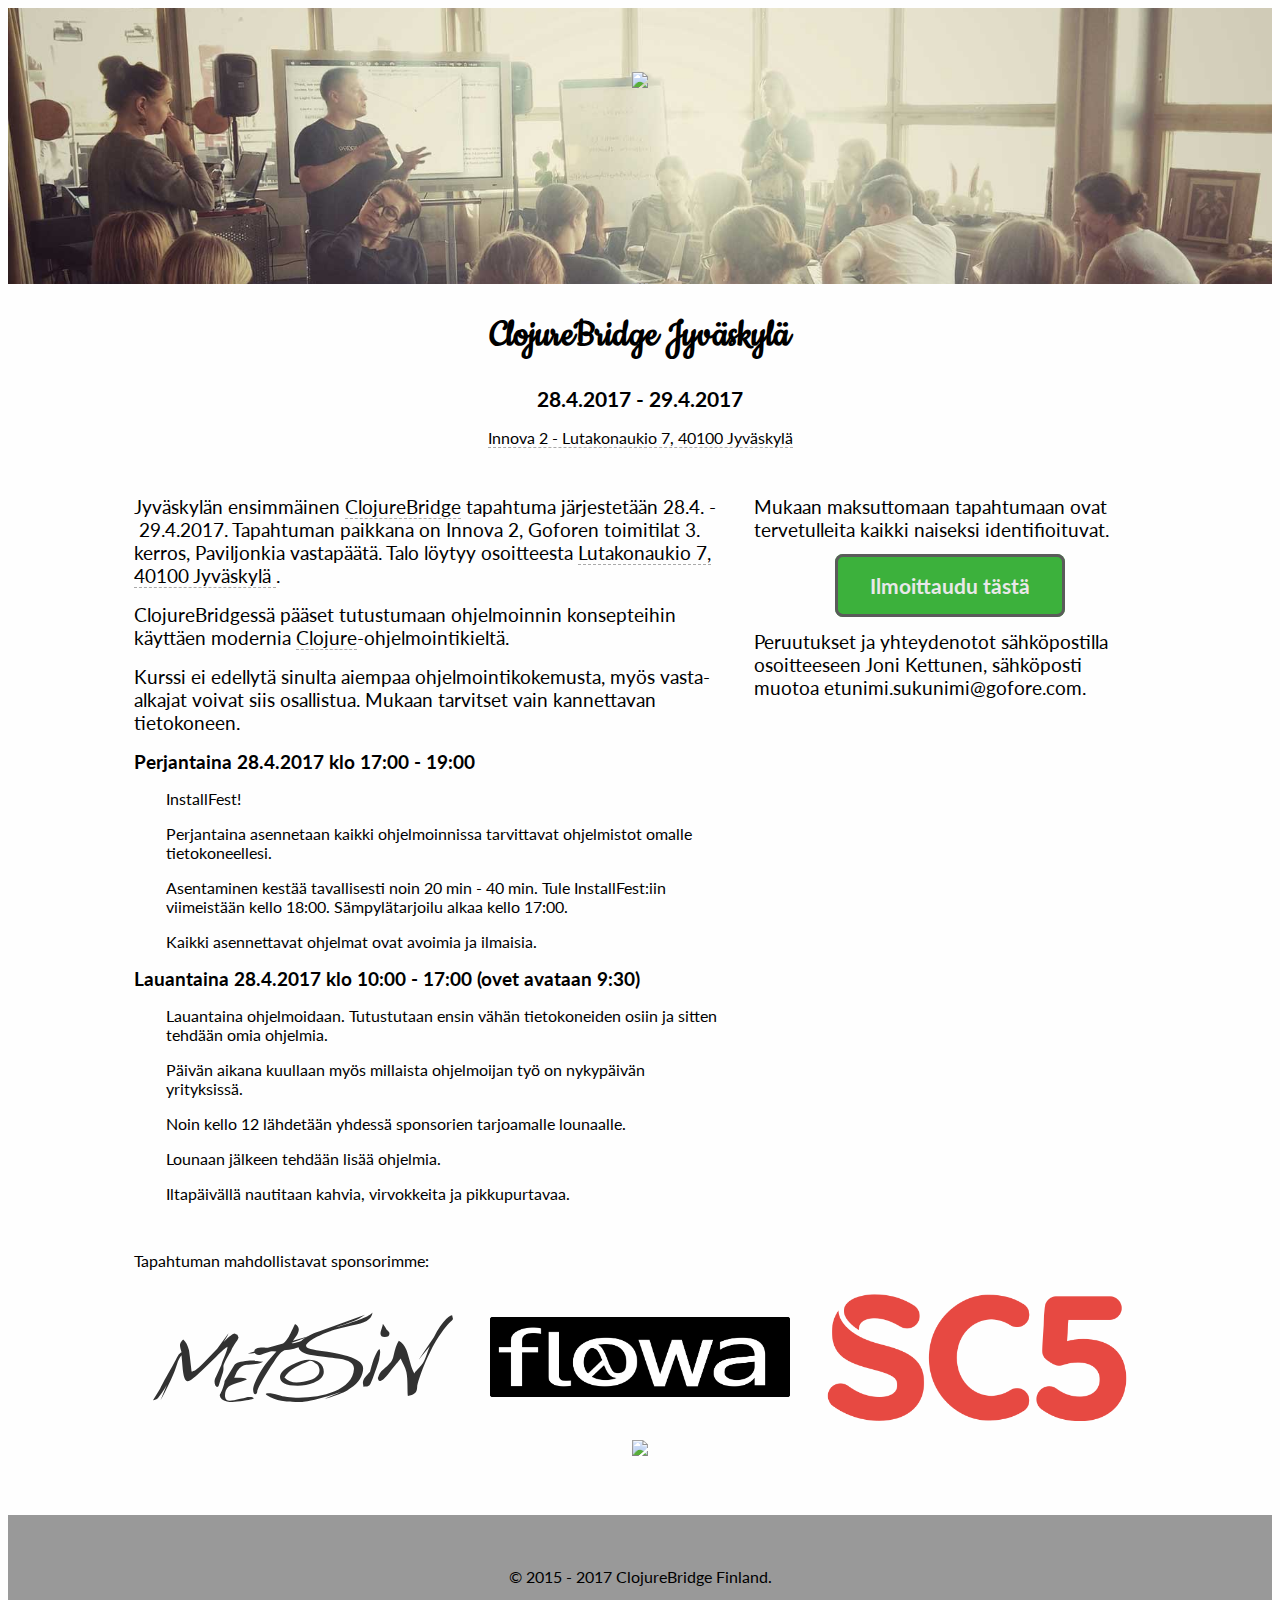
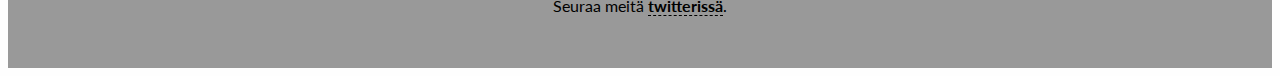
==== events/jyvaskyla-20170428/index.html @ 1cb4f58c "Merge pull request #2 from KettuJKL/gh-pages" ====
<!DOCTYPE html>
<html lang="en">
<head>

  <title>ClojureBridge - Jyväskylä 28.4.2017 - 29.4.2017</title>

  <meta charset="utf-8">
  <meta content="IE=edge" http-equiv="X-UA-Compatible">
  <meta content="width=device-width, initial-scale=1, maximum-scale=1, user-scalable=no" name="viewport">

  <!-- General -->
  <meta name="language"     content="fi">
  <meta name="keywords"     content="clojure, clojurebridge, programming, training, gender equality, finland, ohjelmointi, opiskelu, tasaarvo, suomi, jyväskylä, jyvaskyla">
  <meta name="description"  content="ClojureBridge koulutus Jyväskylässä">
  <meta name="subject"      content="ClojureBridge Finland yhteisö">
  <meta name="robots"       content="index,follow">
  <meta name="googlebot"    content="index,follow">
  <meta name="google"       content="nositelinkssearchbox">
  <meta name="abstract"     content="ClojureBridge koulutus Jyväskylässä">
  <meta name="topic"        content="ClojureBridge Finland yhteisö">
  <meta name="summary"      content="ClojureBridge Finland yhteisö">
  <meta name="reply-to"     content="clojurebridge@metosin.fi">
  <meta name="owner"        content="ClojureBridge Finland yhteisö">
  <meta name="url"          content="http://clojurebridge.fi/events/jyvaskyla-20170428">
  <meta name="identifier-URL" content="http://clojurebridge.fi/events/jyvaskyla-20170428">

  <!-- FB: -->
  <meta property="og:url"         content="http://clojurebridge.fi/events/jyvaskyla-20170428">
  <meta property="og:type"        content="website">
  <meta property="og:title"       content="ClojureBridge koulutus Jyväskylässä">
  <meta property="og:image"       content="http://clojurebridge.fi/img/cljbridge-zorcam.jpg">
  <meta property="og:description" content="Ohjelmoinnin opetusta naisille Jyväskylässä">
  <meta property="og:site_name"   content="ClojureBridge Finland">
  <meta property="og:locale"      content="fi_FI">
  <meta property="article:author" content="clojurebridge@metosin.fi">

  <!-- Twitter: -->
  <meta name="twitter:card"        content="summary">
  <meta name="twitter:site"        content="@ClojureBridgeFI">
  <meta name="twitter:creator"     content="@jarppe">
  <meta name="twitter:url"         content="http://clojurebridge.fi/events/jyvaskyla-20170428">
  <meta name="twitter:title"       content="ClojureBridge koulutus Jyväskylässä">
  <meta name="twitter:description" content="Ohjelmoinnin opetusta naisille Jyväskylässä">
  <meta name="twitter:image"       content="https://clojurebridge.fi/img/cljbridge-zorcam.jpg">

  <!-- Content styles: -->
  <link href="http://fonts.googleapis.com/css?family=Lato:300|Cookie" rel="stylesheet" type="text/css">
  <link href="http://cdnjs.cloudflare.com/ajax/libs/normalize/4.1.1/normalize.min.css" rel="stylesheet" type="text/css">
  <link href="../../css/styles.css" rel="stylesheet" type="text/css">
  <link href="styles.css" rel="stylesheet" type="text/css">

</head>
<body>

<header>
  <a href="http://clojurebridge.fi/">
    <img class="clojurebridge-logo" src="../../img/clojurebridge-logo.png">
  </a>
</header>

<article>

  <h1>ClojureBridge Jyväskylä</h1>
  <h2>28.4.2017 - 29.4.2017</h2>

  <section class="address">
    <a href="https://www.google.fi/maps/place/Lutakonaukio+7,+40100+Jyv%C3%A4skyl%C3%A4/@62.2400088,25.7533083,17z/data=!3m1!4b1!4m5!3m4!1s0x46857411ac705a2b:0x710f3313349b0a92!8m2!3d62.2400063!4d25.755497">
      Innova 2 - Lutakonaukio 7, 40100 Jyväskylä
    </a>
  </section>

  <section class="intro">
    <div class="left">
      <p>
        Jyväskylän ensimmäinen
        <a href="http://clojurebridge.fi/">ClojureBridge</a>
        tapahtuma järjestetään 28.4.&nbsp;-&nbsp;29.4.2017. Tapahtuman paikkana on
       Innova 2, Goforen toimitilat 3. kerros, Paviljonkia vastapäätä. Talo löytyy osoitteesta
        <a href="https://www.google.fi/maps/place/Lutakonaukio+7,+40100+Jyv%C3%A4skyl%C3%A4/@62.2400088,25.7533083,17z/data=!3m1!4b1!4m5!3m4!1s0x46857411ac705a2b:0x710f3313349b0a92!8m2!3d62.2400063!4d25.755497">
          Lutakonaukio 7, 40100 Jyväskylä
        </a>.
      </p>
      <p>
        ClojureBridgessä pääset tutustumaan ohjelmoinnin konsepteihin käyttäen modernia
        <a href="http://www.clojure.org/">Clojure</a>-ohjelmointikieltä.
      </p>
      <p>
        Kurssi ei edellytä sinulta aiempaa ohjelmointikokemusta, myös vasta-alkajat voivat
        siis osallistua. Mukaan tarvitset vain kannettavan tietokoneen.
      </p>

      <div class="agenda">
        <p>Perjantaina 28.4.2017 klo 17:00 - 19:00</p>
        <p>
          InstallFest!
        </p>
        <p>
          Perjantaina asennetaan kaikki ohjelmoinnissa tarvittavat
          ohjelmistot omalle tietokoneellesi.
        </p>
        <p>
          Asentaminen kestää tavallisesti noin 20 min - 40 min. Tule
          InstallFest:iin viimeistään kello 18:00. Sämpylätarjoilu
          alkaa kello 17:00.
        </p>
        <p>
          Kaikki asennettavat ohjelmat ovat avoimia ja ilmaisia.
        </p>
      </div>

      <div class="agenda">
        <p>Lauantaina 28.4.2017 klo 10:00 - 17:00 (ovet avataan 9:30)</p>
        <p>
          Lauantaina ohjelmoidaan. Tutustutaan ensin vähän tietokoneiden
          osiin ja sitten tehdään omia ohjelmia.
        </p>
        <p>
          Päivän aikana kuullaan myös millaista ohjelmoijan työ on
          nykypäivän yrityksissä.
        </p>
        <p>
          Noin kello 12 lähdetään yhdessä sponsorien tarjoamalle lounaalle.
        </p>
        <p>
          Lounaan jälkeen tehdään lisää ohjelmia.
        </p>
        <p>
          Iltapäivällä nautitaan kahvia, virvokkeita ja pikkupurtavaa.
        </p>
      </div>

    </div>

    <div class="right">
      <p>
        Mukaan maksuttomaan tapahtumaan ovat tervetulleita kaikki naiseksi identifioituvat.
      </p>
      <div class="register">
        <a href="https://www.eventbrite.com/e/clojurebridge-jyvaskyla-ohjelmointityopaja-naisille-tickets-33453439137">
          Ilmoittaudu tästä
        </a>
      </div>
      <p>
        Peruutukset ja yhteydenotot sähköpostilla osoitteeseen Joni Kettunen, sähköposti muotoa etunimi.sukunimi@gofore.com.
      </p>
    </div>
  </section>

  <section class="sponsors">
    <p>
      Tapahtuman mahdollistavat sponsorimme:
    </p>
    <div>
      <a href="http://www.metosin.fi"><img src="../../img/metosin.svg"/></a>
      <a href="http://www.flowa.fi"><img src="../../img/flowa.png" /></a>
      <a href="https://sc5.io"><img src="../../img/SC5.png" /></a>
      <a href="http://www.gofore.com"><img src="../../img/gofore-logo.png"/></a>
    </div>
  </section>

</article>

<footer>
  <div>&copy; 2015 - 2017 ClojureBridge Finland.</div>
  <div>Seuraa meitä <a href="https://twitter.com/ClojureBridgeFI">twitterissä</a>.</div>
</footer>

<script>
  (function(i,s,o,g,r,a,m){i['GoogleAnalyticsObject']=r;i[r]=i[r]||function(){
  (i[r].q=i[r].q||[]).push(arguments)},i[r].l=1*new Date();a=s.createElement(o),
  m=s.getElementsByTagName(o)[0];a.async=1;a.src=g;m.parentNode.insertBefore(a,m)
  })(window,document,'script','//www.google-analytics.com/analytics.js','ga');
  ga('create', 'UA-61930049-1', 'auto');
  ga('send', 'pageview');
</script>

</body>
</html>
---- css/styles.css ----
html {
  box-sizing: border-box;
  -webkit-font-smoothing: antialiased;
}

body {
  font-family: "Lato", sans-serif;
  background: #fefefe;
  color: #000;
  display: flex;
  flex-direction: column;
  align-items: stretch;
}

a {
  text-decoration: none;
  border-bottom: 1px dashed #aaa;
  color: #000;
}

a:hover {
  border-bottom: 1px solid #000;
}

h1, h2 {
  text-align: center;
}

h1 {
  font-size: 2.6rem;
  font-family: "Cookie", cursive;
}

h2 {
  font-size: 1.3rem;
}

h3 {
  font-size: 1.1rem;
}

p {
  margin: 1rem auto;
}

header {
  display: flex;
  flex-flow: column nowrap;
  align-items: center;
  justify-content: center;
  background: url('../img/cljbridge-zorcam.jpg');
  background-size: cover;
  background-repeat: no-repeat;
  background-position: 0px -120px;
  min-width: 1200px;
}

header .clojurebridge-logo {
  width: 120px;
  margin: 4rem auto;
  margin-bottom: 12rem;
}

article {
  width: 80%;
  margin-left: auto;
  margin-right: auto;
}

.main {
  display: flex;
  font-size: 1.2rem;
}

.info {
  flex: 3;
}

.info .sponsors {
  display: flex;
  flex-flow: row wrap;
  justify-content: space-around;
  align-items: center;
}

.info .sponsors img {
  width: 100px;
}

.info .sponsors a {
  border: none;
}

.events {
  margin-left: 3rem;
  flex: 2;
}

.events ul {
  list-style-type: circle;
}

.events ul li {
  padding: 0.2rem 0;
}

footer {
  margin-top: 3rem;
  background: #999;
  color: #000;
  padding: 3rem;
  text-align: center;
  display: flex;
  flex-direction: column;
  align-items: center;
}

footer a {
  text-decoration: none;
  border-bottom: 1px dashed #000;
  font-weight: bold;
}

footer div {
  padding: 0.3rem;
}

.event {

}

.event .todo {
  font-size: 2rem;
  font-style: italic;
  text-align: center;
}
---- events/jyvaskyla-20170428/styles.css ----
.address {
  text-align: center;
}

.intro {
  margin: 2rem 0;
  font-size: 1.2rem;
  display: flex;
  flex-direction: row;
  align-items: stretch;
}

.intro .left {
  flex: 3
}

.intro .right {
  flex: 2;
  padding-left: 2rem;
}

.register {
  margin: 2rem auto;
  text-align: center;
}

.register a {
  padding: 1rem 2rem;
  border-radius: 0.5rem;
  border: 3px solid #5b5b5b;
  background: #3cb13c;
  color: #e8e8e8;
  font-size: 1.3rem;
  font-weight: bold;
  transition: all 0.5s ease;
}

.register a:hover {
  border-color: #2e5b35;
  background: #48d248;
  color: #ffffff;
  box-shadow: 0 0 5px 5px rgba(9, 210, 9, 0.5);
}

.sponsors div {
  display: flex;
  flex-flow: row wrap;
  justify-content: space-around;
  align-items: center;
}

.sponsors div a {
  text-decoration: none;
  border: none;
}

.sponsors div a img {
  width: 300px;
  padding: 0.5rem 1rem;
}

.agenda p {
  padding-left: 2rem;
  font-size: 1rem;
}

.agenda p:first-child {
  padding-left: 0;
  font-weight: bold;
  font-size: 1.2rem;
}

@media all and (max-width: 970px) {
  .intro {
    flex-direction: column;
  }
  .sponsors div a img {
    width: 200px;
    padding: 0.3rem;
  }
}
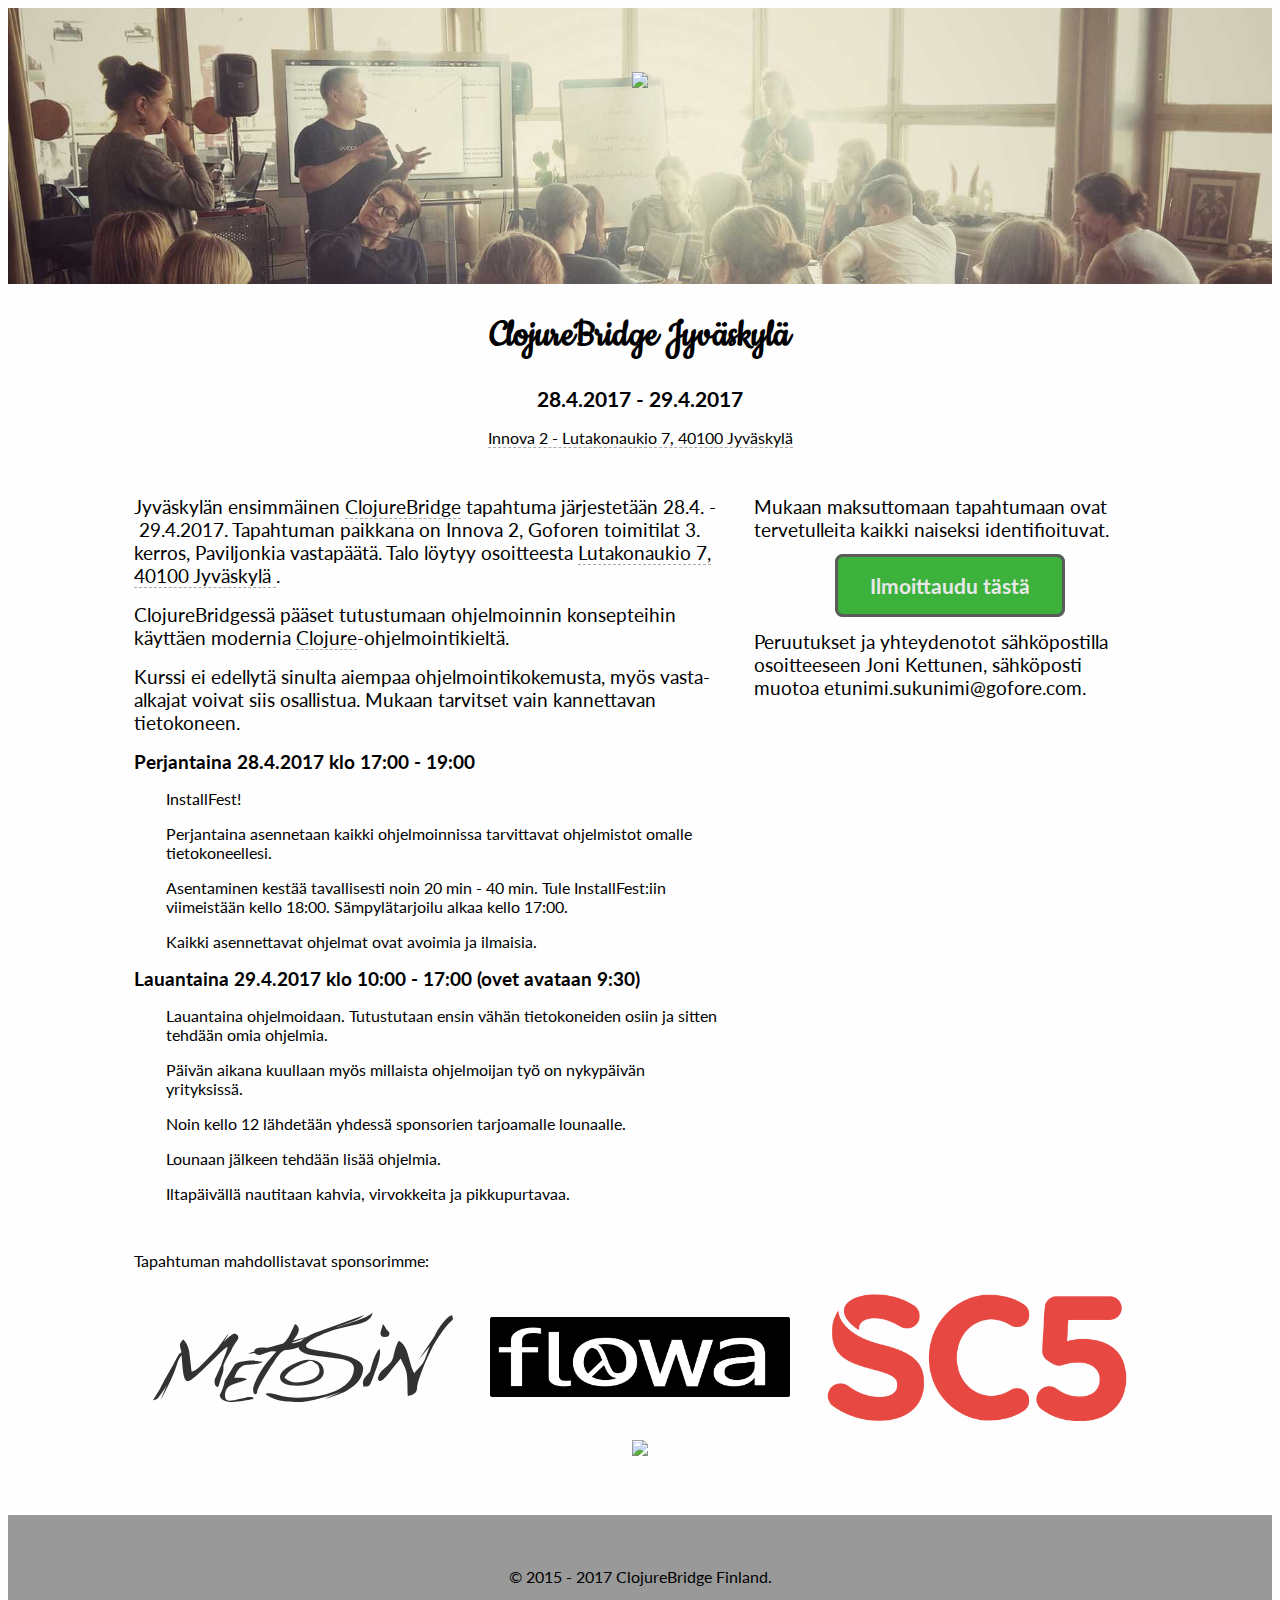
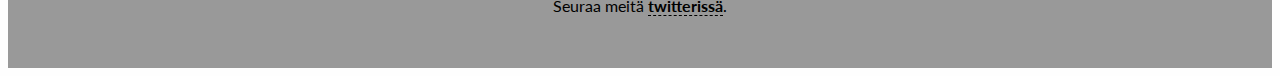
==== commit 696febbe: "Merge pull request #3 from KettuJKL/gh-pages" ====
--- a/events/jyvaskyla-20170428/index.html
+++ b/events/jyvaskyla-20170428/index.html
@@ -109,7 +109,7 @@
       </div>
 
       <div class="agenda">
-        <p>Lauantaina 28.4.2017 klo 10:00 - 17:00 (ovet avataan 9:30)</p>
+        <p>Lauantaina 29.4.2017 klo 10:00 - 17:00 (ovet avataan 9:30)</p>
         <p>
           Lauantaina ohjelmoidaan. Tutustutaan ensin vähän tietokoneiden
           osiin ja sitten tehdään omia ohjelmia.
